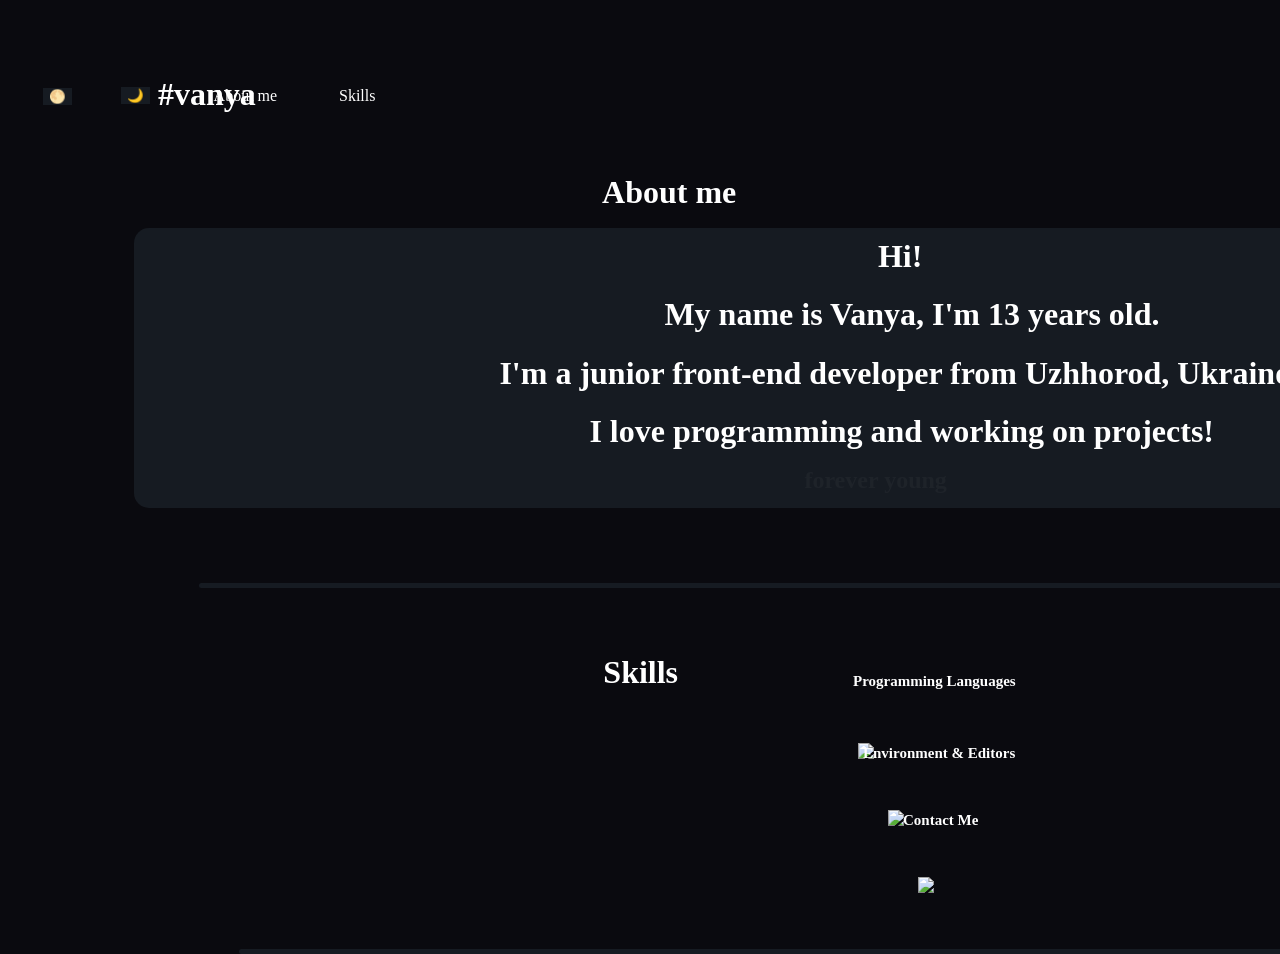
==== index.html @ fe2a9164 "Update index.html" ====
<!DOCTYPE html>
<html lang="en">
<head>
    <meta charset="UTF-8">
    <meta name="viewport" content="width=device-width, initial-scale=1.0">
    <title>Biography</title>
    <link rel="stylesheet" href="style.css">
</head>
<body>
    <h1 class="vanya">#vanya</h1>

    <div class="link">
        <button id="btn" class="btn-theme">🌕</button>
        <button id="btnx" class="btn-new">🌙</button>
        <a href="skills.html" class="skills">Skills</a>
        <a href="about-me.html" class="about-me">About me</a>
    </div>
    
    <h1 class="about">About me</h1>

    <div class="div-about">
        <h1 class="hi">Hi!</h1>
        <h1 class="my-name">My name is Vanya, I'm 13 years old.</h1>
        <h1 class="job">I'm a junior front-end developer from Uzhhorod, Ukraine.фяф</h1>
        <h1 class="i-love">I love programming and working on projects!</h1>
        <h2 class="forever-young">forever young</h2>
    </div>

    <div class="poloska"></div>

    <div class="skill">
        <h1 class="skill-h1">Skills</h1>
        <img src="https://camo.githubusercontent.com/5363dbab2b17d011e427180a87fc5d40083979ecb59212e5b15101acd4155dd4/68747470733a2f2f736b696c6c69636f6e732e6465762f69636f6e733f693d68746d6c2c6373732c6a73" 
        class="skill-img">
        <h1 class="languages">Programming Languages</h1>
        <img src="https://camo.githubusercontent.com/211298793b2dd61defbe8375daf67567f8875d812ec08c984172cdb737036648/68747470733a2f2f736b696c6c69636f6e732e6465762f69636f6e733f693d77696e646f77732c7673636f6465" 
        class="editors-img"> 
        <h1 class="editors-h1">Environment & Editors</h1>
        <img src="https://camo.githubusercontent.com/7f0e8a6baecb909b9f947b74e4f89aaa25cf5b2d5273686747ff45d8b83bf8dd/68747470733a2f2f736b696c6c69636f6e732e6465762f69636f6e733f693d676974687562" 
        class="contact-img">
        <h1 class="contact-h1">Contact Me</h1>
    </div>

    <div class="poloska-again"></div>
    
    <script src="script.js"></script>
</body>
</html>
---- style.css ----
body {
    background-color: #0A0A0F;
    overflow-x: hidden;
    transition: 0.3s;
}

.vanya {
    position: relative;
    color: #FFFFFF;
    left: 150px;
    top: 55px;
}ы

.link {
    position: relative;
    background-color: #161B22;
    width: 415px;
    height: 35px;
    border-radius: 15px;
    left: 1350px;
}

a {
    color: #FFFFFF;
    text-decoration: none;
}

a:hover {
    transition: 0.3s;
    color: grey;
}

a:active {
    transition: 0.3s;
    color: #FFFFFF;
}

.about-me {
    position: relative;
    top: 7.5px;
    left: 100px;
}

.skills {
    position: relative;
    top: 7.5px;
    left: 265px;
}

.btn-theme {
    position: relative;
    border: none;
    background-color: #161B22;
    cursor: pointer;
    top: 7.5px;
    left: 35px;
}

.btn-new {
    position: relative;
    border: none;
    background-color: #161B22;
    cursor: pointer;
    top: 6px;
    left: 80px;
}

.vanya {
    position: relative;
    color: #FFFFFF;
    left: 150px;
    top: 55px;
}

.about {
    position: relative;
    color: #FFFFFF;
    left: 47%;
    top: 55px;
}

.div-about {
    position: relative;
    background-color: #161B22;
    top: 50px;
    left: 10%;
    width: 1500px;
    height: 280px;
    border-radius: 15px;
}

.hi {
    position: relative;
    color: #FFFFFF;
    top: 10px;
    left: 743.5px;
}

.my-name {
    position: relative;
    color: #FFFFFF;
    top: 10px;
    left: 530px;
}

.job {
    position: relative;
    color: #FFFFFF;
    top: 10px;
    left: 365px;
}

.i-love {
    position: relative;
    color: #FFFFFF;
    top: 10px;
    left: 455px;
}

.forever-young {
    position: relative;
    color: #FFFFFF;
    opacity: 3%;
    top: 5px;
    left: 670px;
}

.h1-about {
    color: #FFFFFF;
    font-size: 30px;
}

.poloska {
    position: relative;
    background-color: #161B22;
    top: 125px;
    left: 191px;
    width: 1500px;
    height: 5px;
    border-radius: 15px;
}

.skill-h1 {
    position: relative;
    color: #FFFFFF;
    left: 47.1%;
    top: 170px;
}

.skill-img {
    position: relative;
    top: 200px;
    left: 850px;
}

.languages {
    position: relative;
    top: 100px;
    left: 845px;
    font-size: 15px;
    color: #FFFFFF;
}

.editors-img {
    position: relative;
    top: 210px;
    left: 880px;
}

.editors-h1 {
    position: relative;
    color: #FFFFFF; 
    top: 115px; 
    left: 855px;
    font-size: 15px;
}

.contact-img {
    position: relative;
    top: 220px;
    left: 910px;
}

.contact-h1 {
    position: relative;
    color: #FFFFFF;
    font-size: 15px;
    top: 125px;
    left: 895px;
}

.poloska-again {
    position: relative;
    background-color: #161B22;
    top: 235px;
    left: 231px;
    width: 1400px;
    height: 5px;
    border-radius: 15px;
}

@media (max-width: 768px) {
  html, body {
    overflow-x: hidden;
  }

  .vanya {
    position: relative;
    top: 1px;
    left: 5px;
  }
}
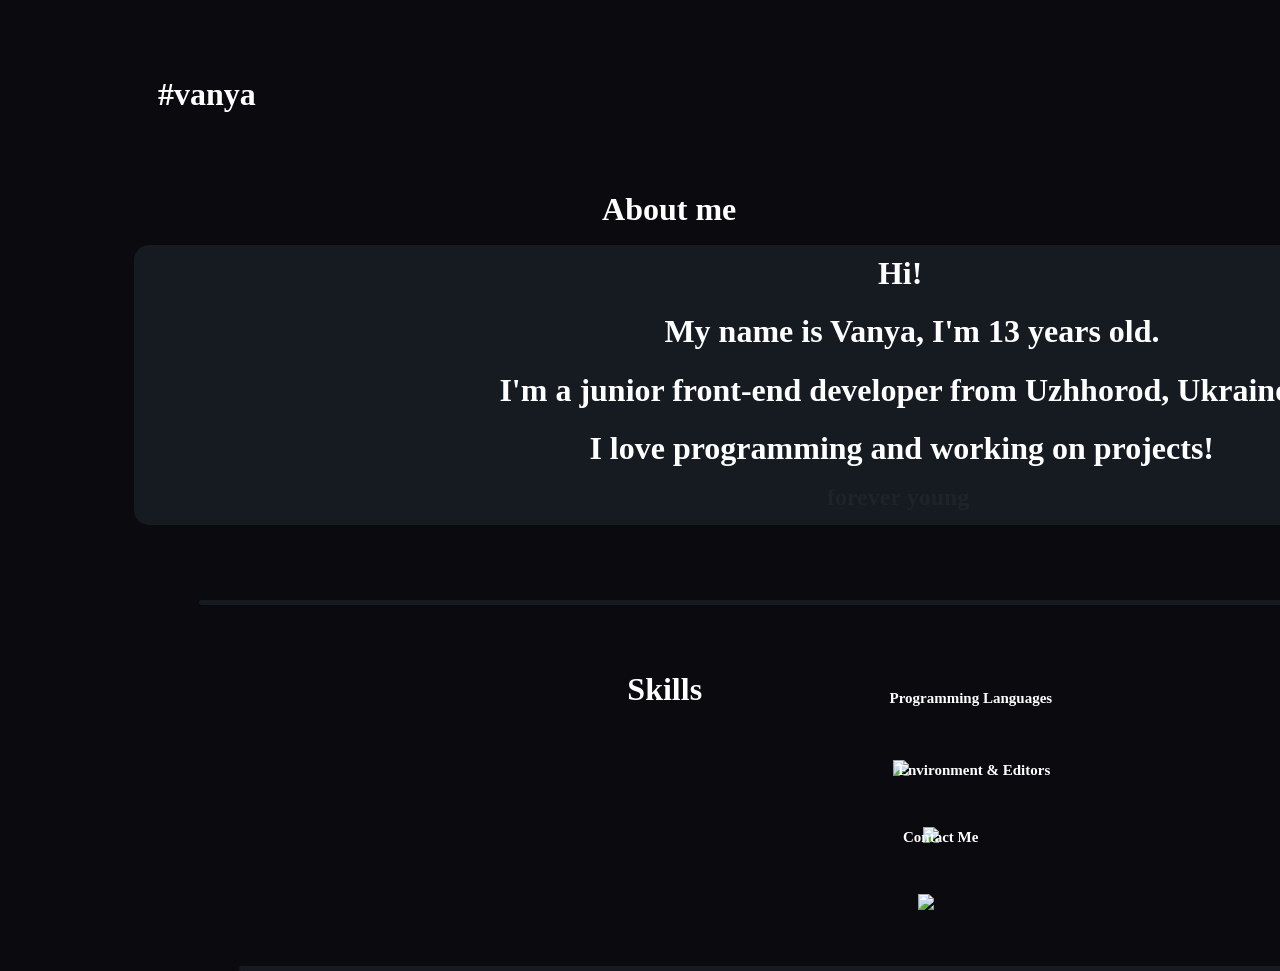
==== commit b248c5dc: "Update index.html" ====
--- a/index.html
+++ b/index.html
@@ -21,7 +21,7 @@
     <div class="div-about">
         <h1 class="hi">Hi!</h1>
         <h1 class="my-name">My name is Vanya, I'm 13 years old.</h1>
-        <h1 class="job">I'm a junior front-end developer from Uzhhorod, Ukraine.фяф</h1>
+        <h1 class="job">I'm a junior front-end developer from Uzhhorod, Ukraine.</h1>
         <h1 class="i-love">I love programming and working on projects!</h1>
         <h2 class="forever-young">forever young</h2>
     </div>
--- a/style.css
+++ b/style.css
@@ -9,7 +9,7 @@
     color: #FFFFFF;
     left: 150px;
     top: 55px;
-}ы
+}
 
 .link {
     position: relative;
@@ -31,6 +31,7 @@
 }
 
 a:active {
+
     transition: 0.3s;
     color: #FFFFFF;
 }
@@ -122,7 +123,7 @@
     color: #FFFFFF;
     opacity: 3%;
     top: 5px;
-    left: 670px;
+    left: 692.5px;
 }
 
 .h1-about {
@@ -143,20 +144,20 @@
 .skill-h1 {
     position: relative;
     color: #FFFFFF;
-    left: 47.1%;
+    left: 49%;
     top: 170px;
 }
 
 .skill-img {
     position: relative;
     top: 200px;
-    left: 850px;
+    left: 885px;
 }
 
 .languages {
     position: relative;
     top: 100px;
-    left: 845px;
+    left: 881.5px;
     font-size: 15px;
     color: #FFFFFF;
 }
@@ -164,14 +165,14 @@
 .editors-img {
     position: relative;
     top: 210px;
-    left: 880px;
+    left: 915px;
 }
 
 .editors-h1 {
     position: relative;
     color: #FFFFFF; 
     top: 115px; 
-    left: 855px;
+    left: 890px;
     font-size: 15px;
 }
 
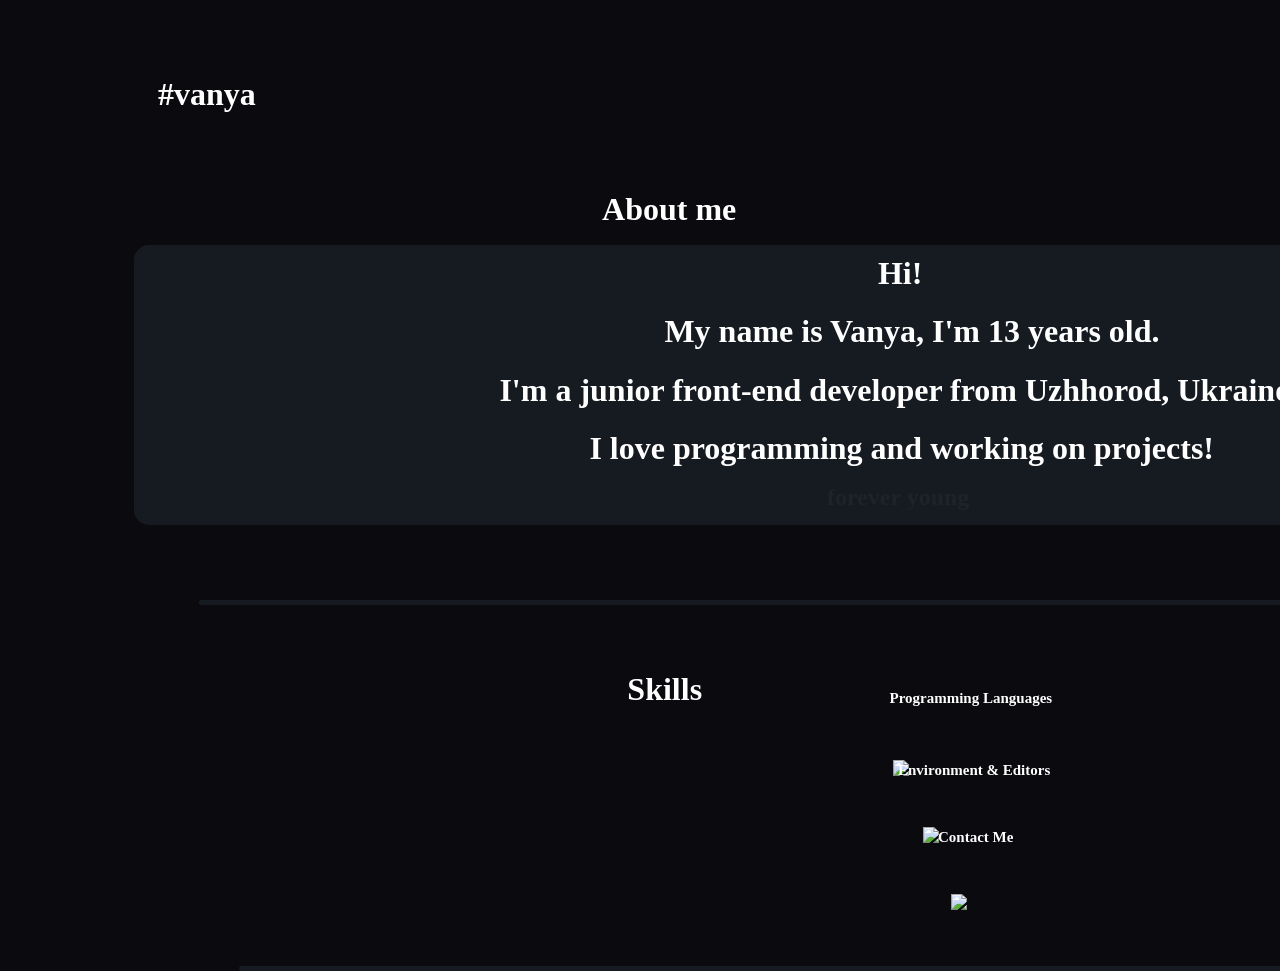
==== commit 4b2b6e3c: "Update index.html" ====
--- a/index.html
+++ b/index.html
@@ -36,8 +36,8 @@
         <img src="https://camo.githubusercontent.com/211298793b2dd61defbe8375daf67567f8875d812ec08c984172cdb737036648/68747470733a2f2f736b696c6c69636f6e732e6465762f69636f6e733f693d77696e646f77732c7673636f6465" 
         class="editors-img"> 
         <h1 class="editors-h1">Environment & Editors</h1>
-        <img src="https://camo.githubusercontent.com/7f0e8a6baecb909b9f947b74e4f89aaa25cf5b2d5273686747ff45d8b83bf8dd/68747470733a2f2f736b696c6c69636f6e732e6465762f69636f6e733f693d676974687562" 
-        class="contact-img">
+        <a href="https://github.com/Vanya-Lendiel"><img src="https://camo.githubusercontent.com/7f0e8a6baecb909b9f947b74e4f89aaa25cf5b2d5273686747ff45d8b83bf8dd/68747470733a2f2f736b696c6c69636f6e732e6465762f69636f6e733f693d676974687562" 
+        class="contact-img"></a>
         <h1 class="contact-h1">Contact Me</h1>
     </div>
 
--- a/style.css
+++ b/style.css
@@ -179,7 +179,7 @@
 .contact-img {
     position: relative;
     top: 220px;
-    left: 910px;
+    left: 942.5px;
 }
 
 .contact-h1 {
@@ -187,7 +187,7 @@
     color: #FFFFFF;
     font-size: 15px;
     top: 125px;
-    left: 895px;
+    left: 930px;
 }
 
 .poloska-again {
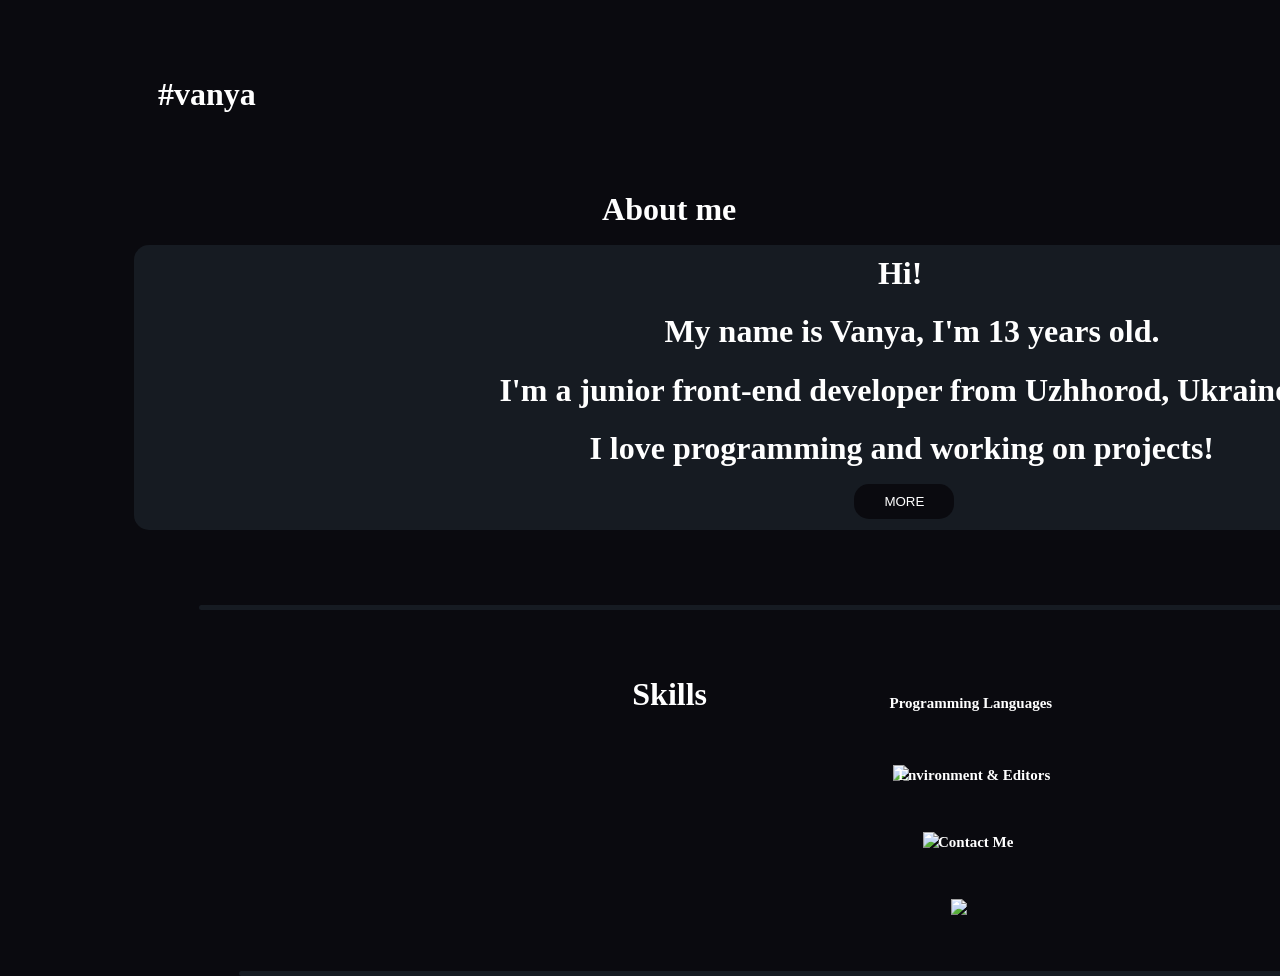
==== commit f4964aa6: "Update index.html" ====
--- a/index.html
+++ b/index.html
@@ -23,7 +23,7 @@
         <h1 class="my-name">My name is Vanya, I'm 13 years old.</h1>
         <h1 class="job">I'm a junior front-end developer from Uzhhorod, Ukraine.</h1>
         <h1 class="i-love">I love programming and working on projects!</h1>
-        <h2 class="forever-young">forever young</h2>
+        <button class="btn-more">MORE</button>
     </div>
 
     <div class="poloska"></div>
--- a/style.css
+++ b/style.css
@@ -31,7 +31,6 @@
 }
 
 a:active {
-
     transition: 0.3s;
     color: #FFFFFF;
 }
@@ -86,7 +85,7 @@
     top: 50px;
     left: 10%;
     width: 1500px;
-    height: 280px;
+    height: 285px;
     border-radius: 15px;
 }
 
@@ -118,12 +117,16 @@
     left: 455px;
 }
 
-.forever-young {
-    position: relative;
-    color: #FFFFFF;
-    opacity: 3%;
+.btn-more {
+    position: relative;
     top: 5px;
-    left: 692.5px;
+    left: 720px;
+    border: none;
+    background-color: #0A0A0F;
+    color: #FFFFFF;
+    width: 100px;
+    height: 35px;
+    border-radius: 15px;
 }
 
 .h1-about {
@@ -144,7 +147,7 @@
 .skill-h1 {
     position: relative;
     color: #FFFFFF;
-    left: 49%;
+    left: 49.39%;
     top: 170px;
 }
 
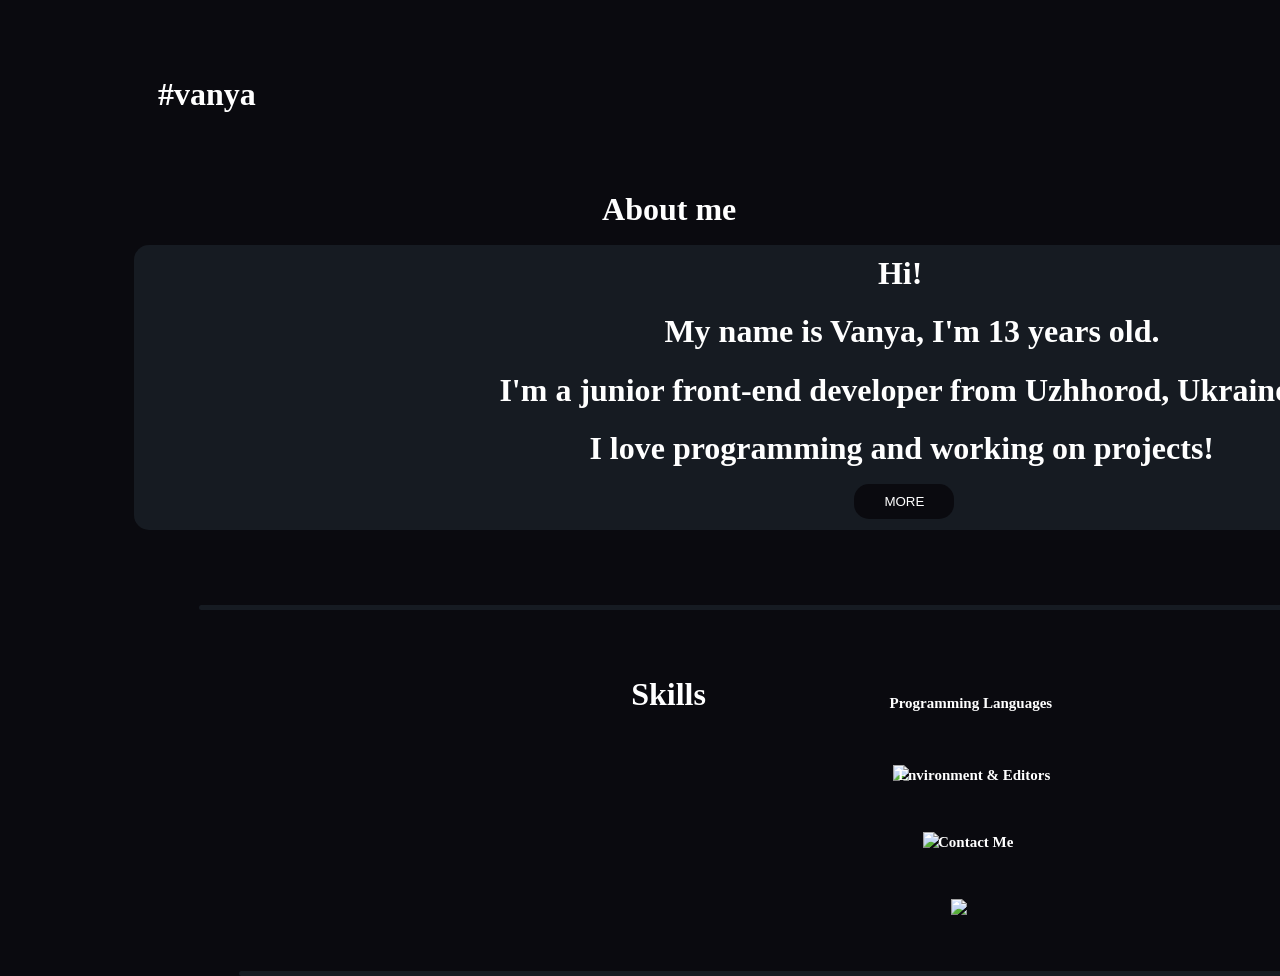
==== commit 9174cf13: "Update index.html" ====
--- a/index.html
+++ b/index.html
@@ -23,7 +23,7 @@
         <h1 class="my-name">My name is Vanya, I'm 13 years old.</h1>
         <h1 class="job">I'm a junior front-end developer from Uzhhorod, Ukraine.</h1>
         <h1 class="i-love">I love programming and working on projects!</h1>
-        <button class="btn-more">MORE</button>
+        <button class="btn-more"><a href="about-me.html">MORE</a></button>
     </div>
 
     <div class="poloska"></div>
--- a/style.css
+++ b/style.css
@@ -147,7 +147,7 @@
 .skill-h1 {
     position: relative;
     color: #FFFFFF;
-    left: 49.39%;
+    left: 49.3%;
     top: 170px;
 }
 
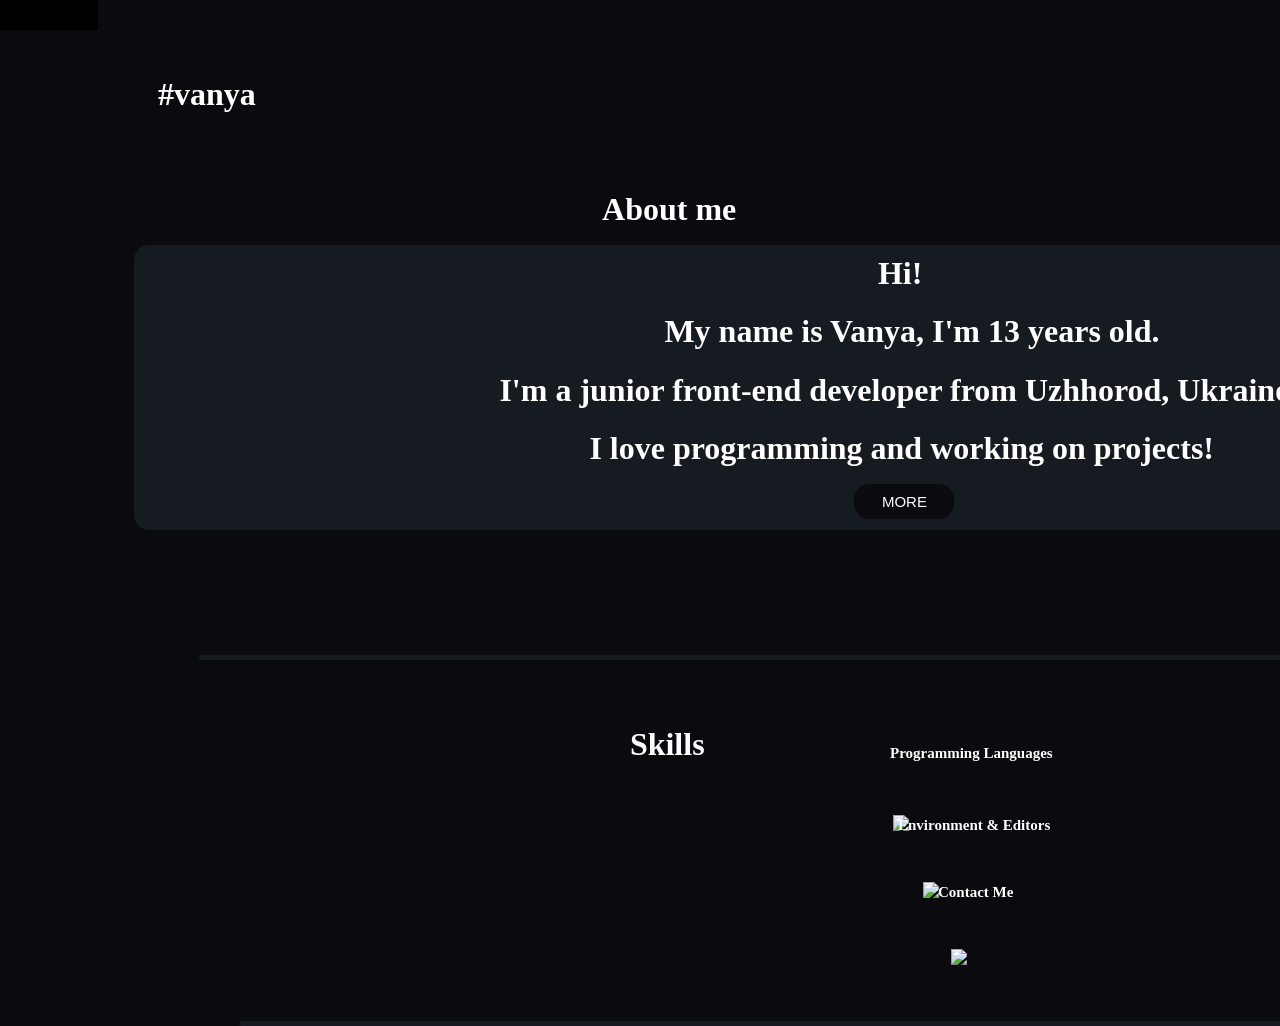
==== commit f9dd60cd: "Update index.html" ====
--- a/index.html
+++ b/index.html
@@ -26,6 +26,8 @@
         <button class="btn-more"><a href="about-me.html">MORE</a></button>
     </div>
 
+    <div class="d"></div>
+
     <div class="poloska"></div>
 
     <div class="skill">
--- a/style.css
+++ b/style.css
@@ -127,6 +127,7 @@
     width: 100px;
     height: 35px;
     border-radius: 15px;
+    font-size: 15px;
 }
 
 .h1-about {
@@ -147,7 +148,7 @@
 .skill-h1 {
     position: relative;
     color: #FFFFFF;
-    left: 49.3%;
+    left: 49.2%;
     top: 170px;
 }
 
@@ -160,7 +161,7 @@
 .languages {
     position: relative;
     top: 100px;
-    left: 881.5px;
+    left: 882px;
     font-size: 15px;
     color: #FFFFFF;
 }
@@ -203,6 +204,15 @@
     border-radius: 15px;
 }
 
+.d {
+    top: -500px;
+    left: -10px;
+    position: relative;
+    background-color: black;
+    width: 100px;
+    height: 50px;
+}
+
 @media (max-width: 768px) {
   html, body {
     overflow-x: hidden;
@@ -213,4 +223,10 @@
     top: 1px;
     left: 5px;
   }
-}
+
+  .btn-new {
+    position: relative;
+    top: -42.5px;
+    left: -1100px;
+  }
+}
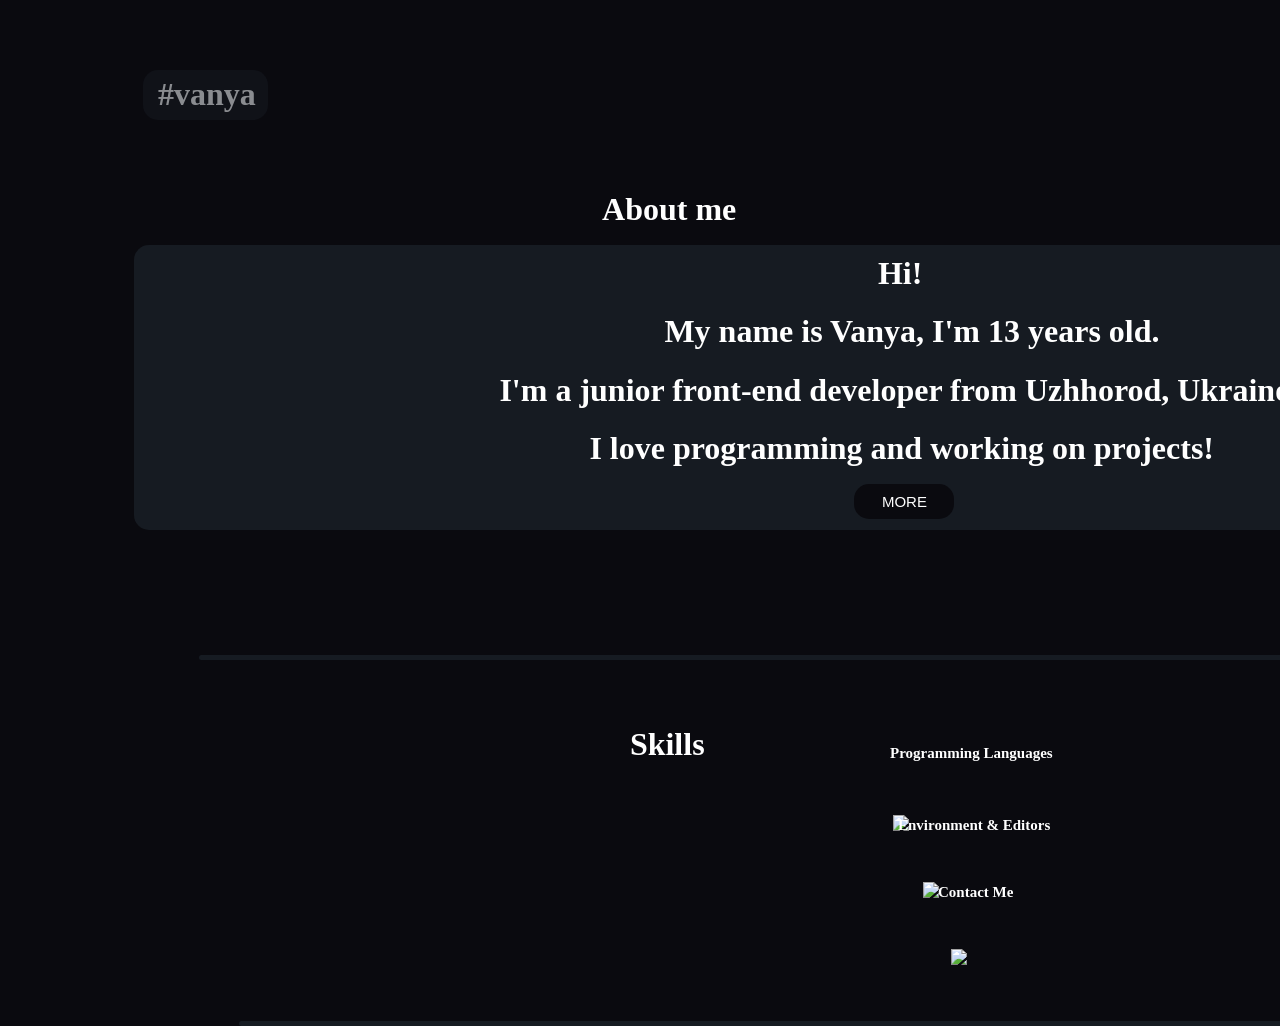
==== commit 571e1f34: "Update index.html" ====
--- a/index.html
+++ b/index.html
@@ -7,6 +7,7 @@
     <link rel="stylesheet" href="style.css">
 </head>
 <body>
+
     <h1 class="vanya">#vanya</h1>
 
     <div class="link">
@@ -26,7 +27,7 @@
         <button class="btn-more"><a href="about-me.html">MORE</a></button>
     </div>
 
-    <div class="d"></div>
+    <div class="div-vanya"></div>
 
     <div class="poloska"></div>
 
--- a/style.css
+++ b/style.css
@@ -204,13 +204,15 @@
     border-radius: 15px;
 }
 
-.d {
-    top: -500px;
-    left: -10px;
-    position: relative;
-    background-color: black;
-    width: 100px;
+.div-vanya {
+    top: -410px;
+    left: 135px;
+    position: relative;
+    opacity: 50%;
+    background-color: #161B22;
+    width: 125px;
     height: 50px;
+    border-radius: 15px;
 }
 
 @media (max-width: 768px) {
